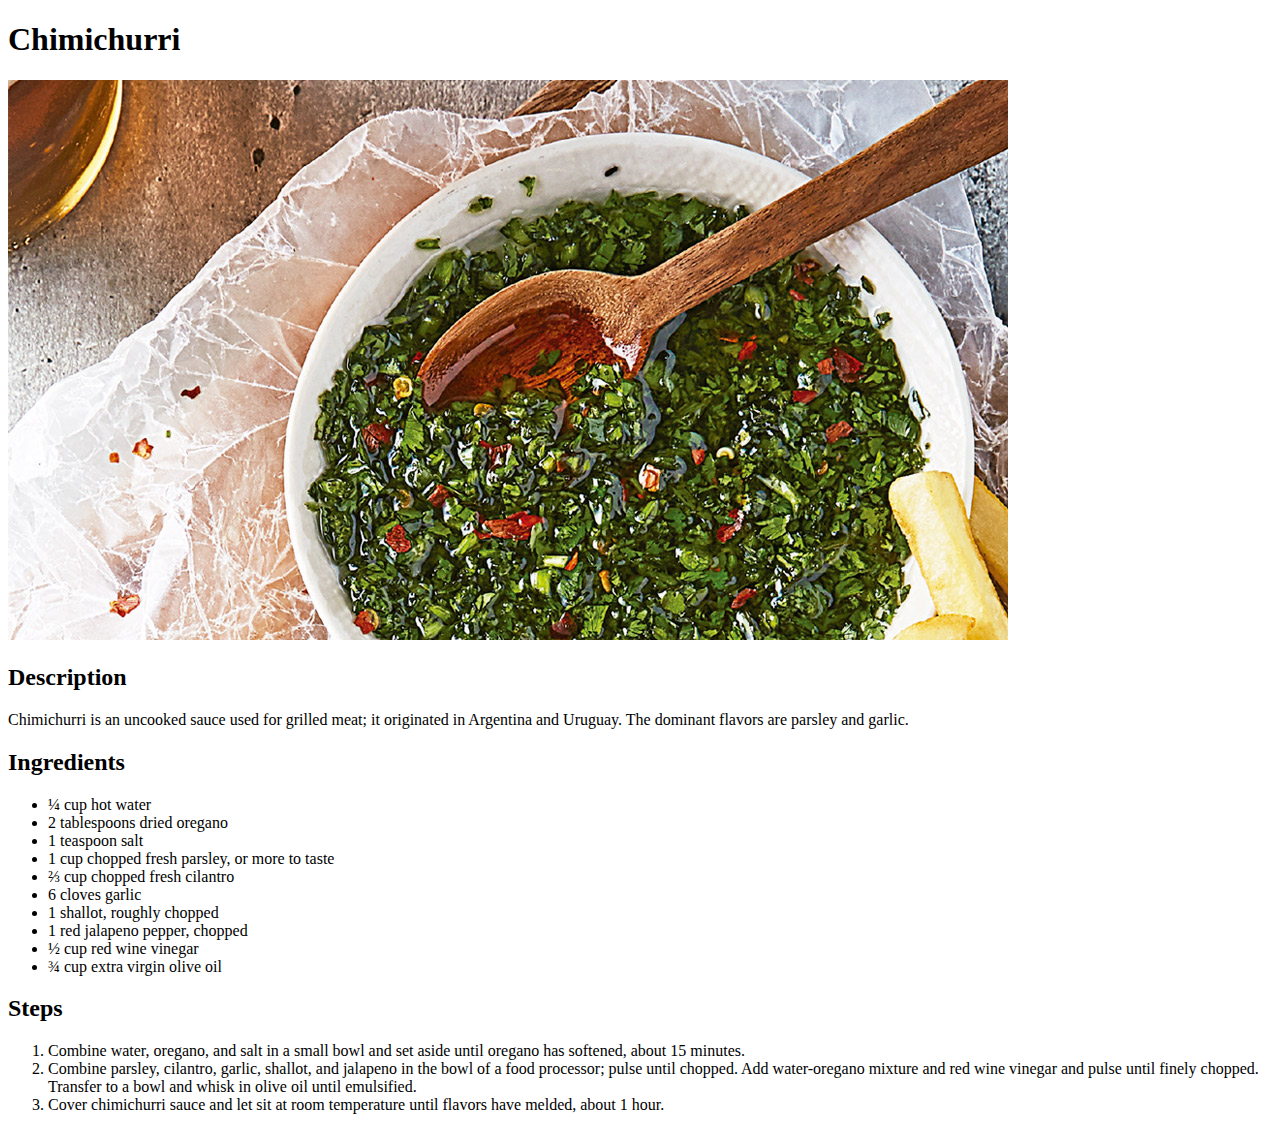
==== recipes/chimichurri.html @ 870fd2c6 "Odin recipes project" ====
<!DOCTYPE html>
<html lang="en">
<head>
    <meta charset="UTF-8">
    <meta http-equiv="X-UA-Compatible" content="IE=edge">
    <meta name="viewport" content="width=device-width, initial-scale=1.0">
    <title>Chimichurri</title>
</head>
<body>
    <h1> Chimichurri</h1>

        <img src="../images/chimichurri.jpg">

    <h2>Description</h2>
        <p>Chimichurri is an uncooked sauce used for grilled meat; 
        it originated in Argentina and Uruguay. The dominant flavors are parsley and garlic. </p>

    <h2>Ingredients</h3>
        <ul>
            <li>¼ cup hot water </li>
            <li>2 tablespoons dried oregano  </li>
            <li>1 teaspoon salt  </li>
            <li>1 cup chopped fresh parsley, or more to taste </li>
            <li>⅔ cup chopped fresh cilantro </li>
            <li>6 cloves garlic  </li>
            <li>1 shallot, roughly chopped  </li>
            <li>1 red jalapeno pepper, chopped </li>
            <li>½ cup red wine vinegar </li>
            <li>¾ cup extra virgin olive oil </li>
        </ul>

    <h2>Steps</h2>
        <ol>
            <li>Combine water, oregano, and salt in a small bowl and set aside until oregano has softened, about 15 minutes.</li>

            <li>Combine parsley, cilantro, garlic, shallot, and jalapeno in the bowl of a food processor; pulse until chopped. 
                Add water-oregano mixture and red wine vinegar and pulse until finely chopped. Transfer to a bowl and whisk in
                olive oil until emulsified.
            </li>
            
            <li>Cover chimichurri sauce and let sit at room temperature until flavors have melded, about 1 hour.</li>
        </ol>
</body>
</html>
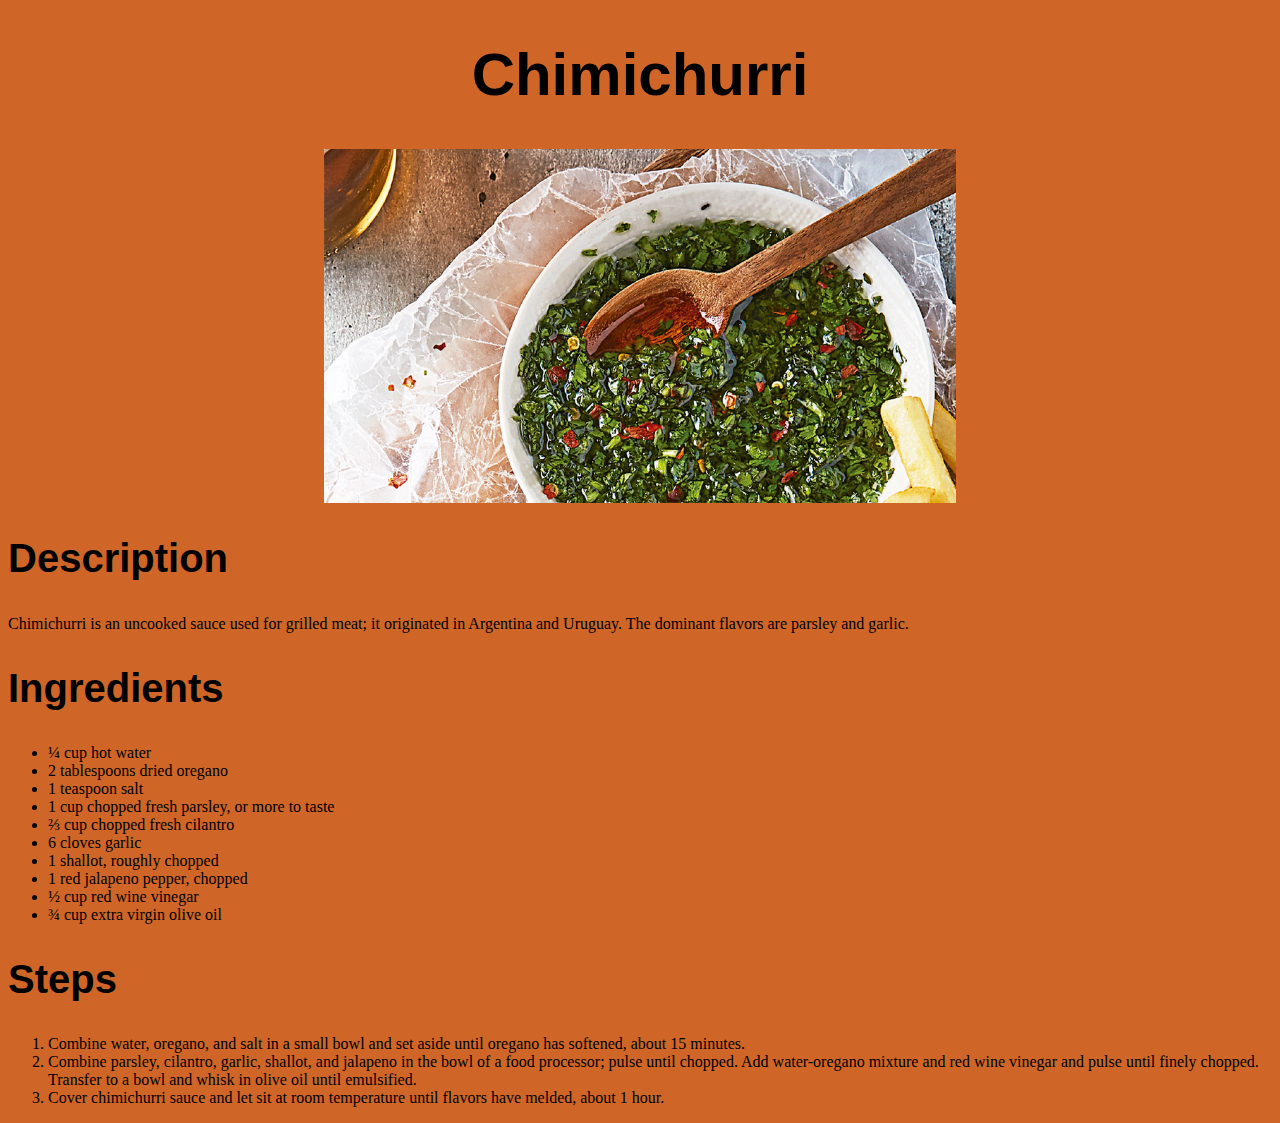
==== commit 88a1cc88: "Added styles.css" ====
--- a/recipes/chimichurri.html
+++ b/recipes/chimichurri.html
@@ -5,6 +5,7 @@
     <meta http-equiv="X-UA-Compatible" content="IE=edge">
     <meta name="viewport" content="width=device-width, initial-scale=1.0">
     <title>Chimichurri</title>
+    <link rel="stylesheet" href="styles.css" />
 </head>
 <body>
     <h1> Chimichurri</h1>
--- a/recipes/styles.css
+++ b/recipes/styles.css
@@ -0,0 +1,24 @@
+body {
+    background-color: rgb(207, 102, 40);
+}
+
+h1 {
+    text-align: center;
+    justify-content: center;
+    font-family: Arial, Helvetica, sans-serif;
+    font-weight: bold;
+    font-size: 60px;
+}
+
+img {
+    display: block;
+    margin-left: auto;
+    margin-right: auto;
+    width: 50%;
+}
+
+h2 {
+    font-family: Arial, Helvetica, sans-serif;
+    font-weight: bold;
+    font-size: 40px;
+}
